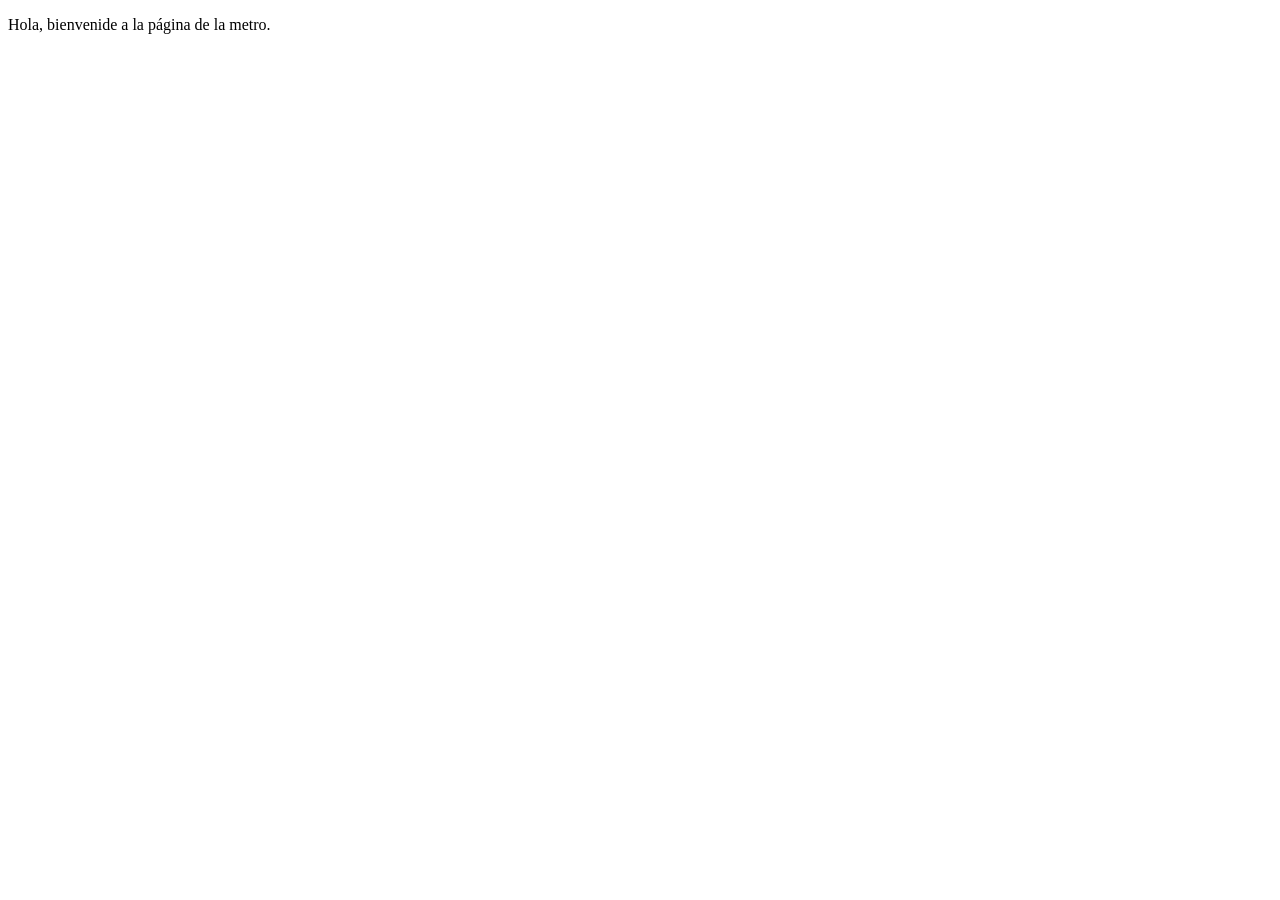
==== index.html @ 47b51e3b "primera prueba web" ====
<!DOCTYPE html>
<html lang="es">

<head>
    <meta charset="UTF-8">
    <meta name="viewport" content="width=device-width, initial-scale=1.0">
    <title>la metro</title>
</head>

<body>
<p>Hola, bienvenide a la página de la metro.</p>
</body>

</html>
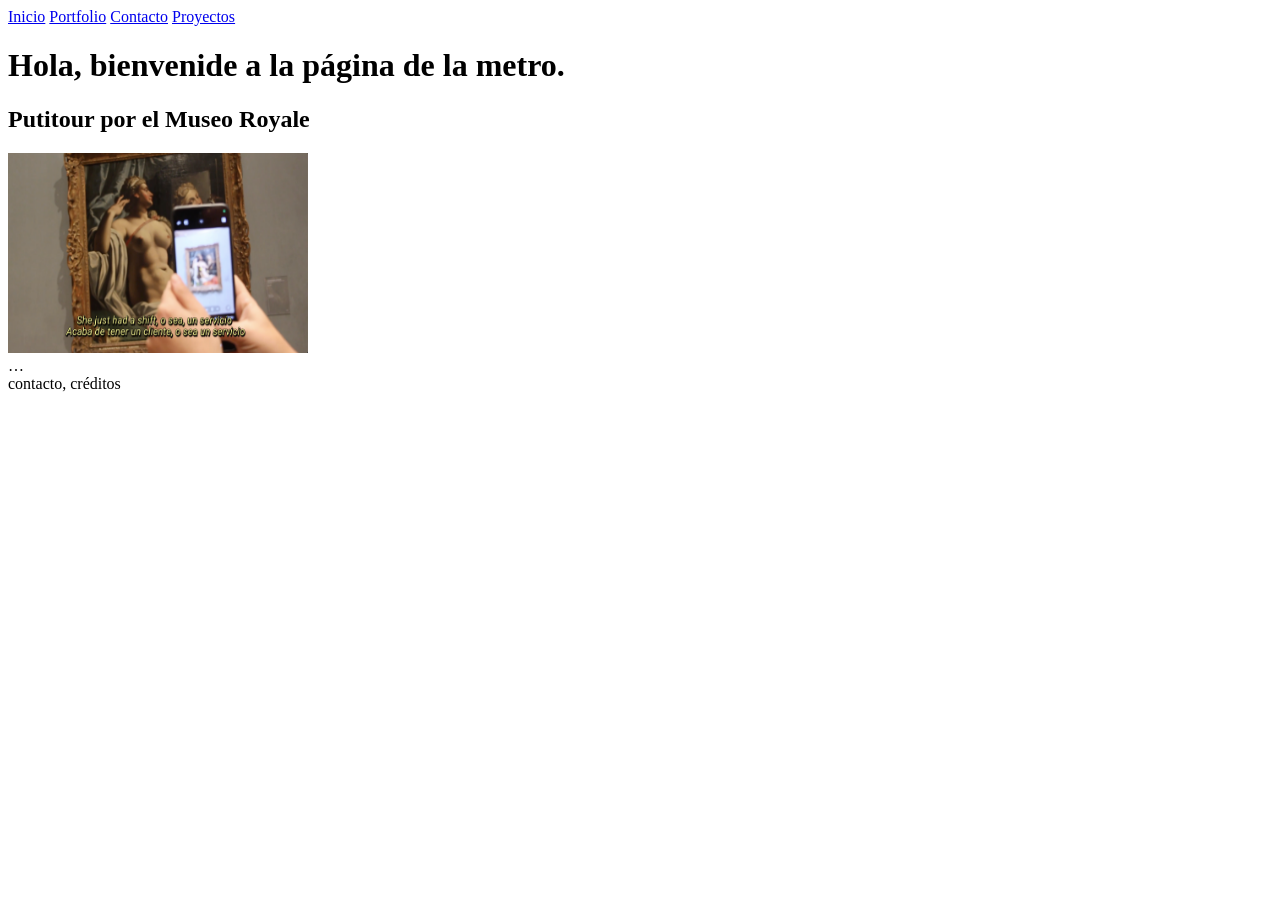
==== commit 15a50e96: "basic" ====
--- a/index.html
+++ b/index.html
@@ -8,7 +8,22 @@
 </head>
 
 <body>
-<p>Hola, bienvenide a la página de la metro.</p>
+    <header> 
+        <nav>
+            <a href="index.html">Inicio</a>
+            <a href="portfolio.html">Portfolio</a>
+            <a href="contacto.html">Contacto</a>
+            <a href="proyectos.html">Proyectos</a>
+        </nav>
+    </header>
+    <main>
+        <h1>Hola, bienvenide a la página de la metro.</h1>
+        <article>
+            <h2>Putitour por el Museo Royale</h2>
+            <img src="img/putitour.png" alt="putitour" width="300" height="200">
+        </article>
+    </main>
+    <footer> … </footer> contacto, créditos
 </body>
 
 </html>
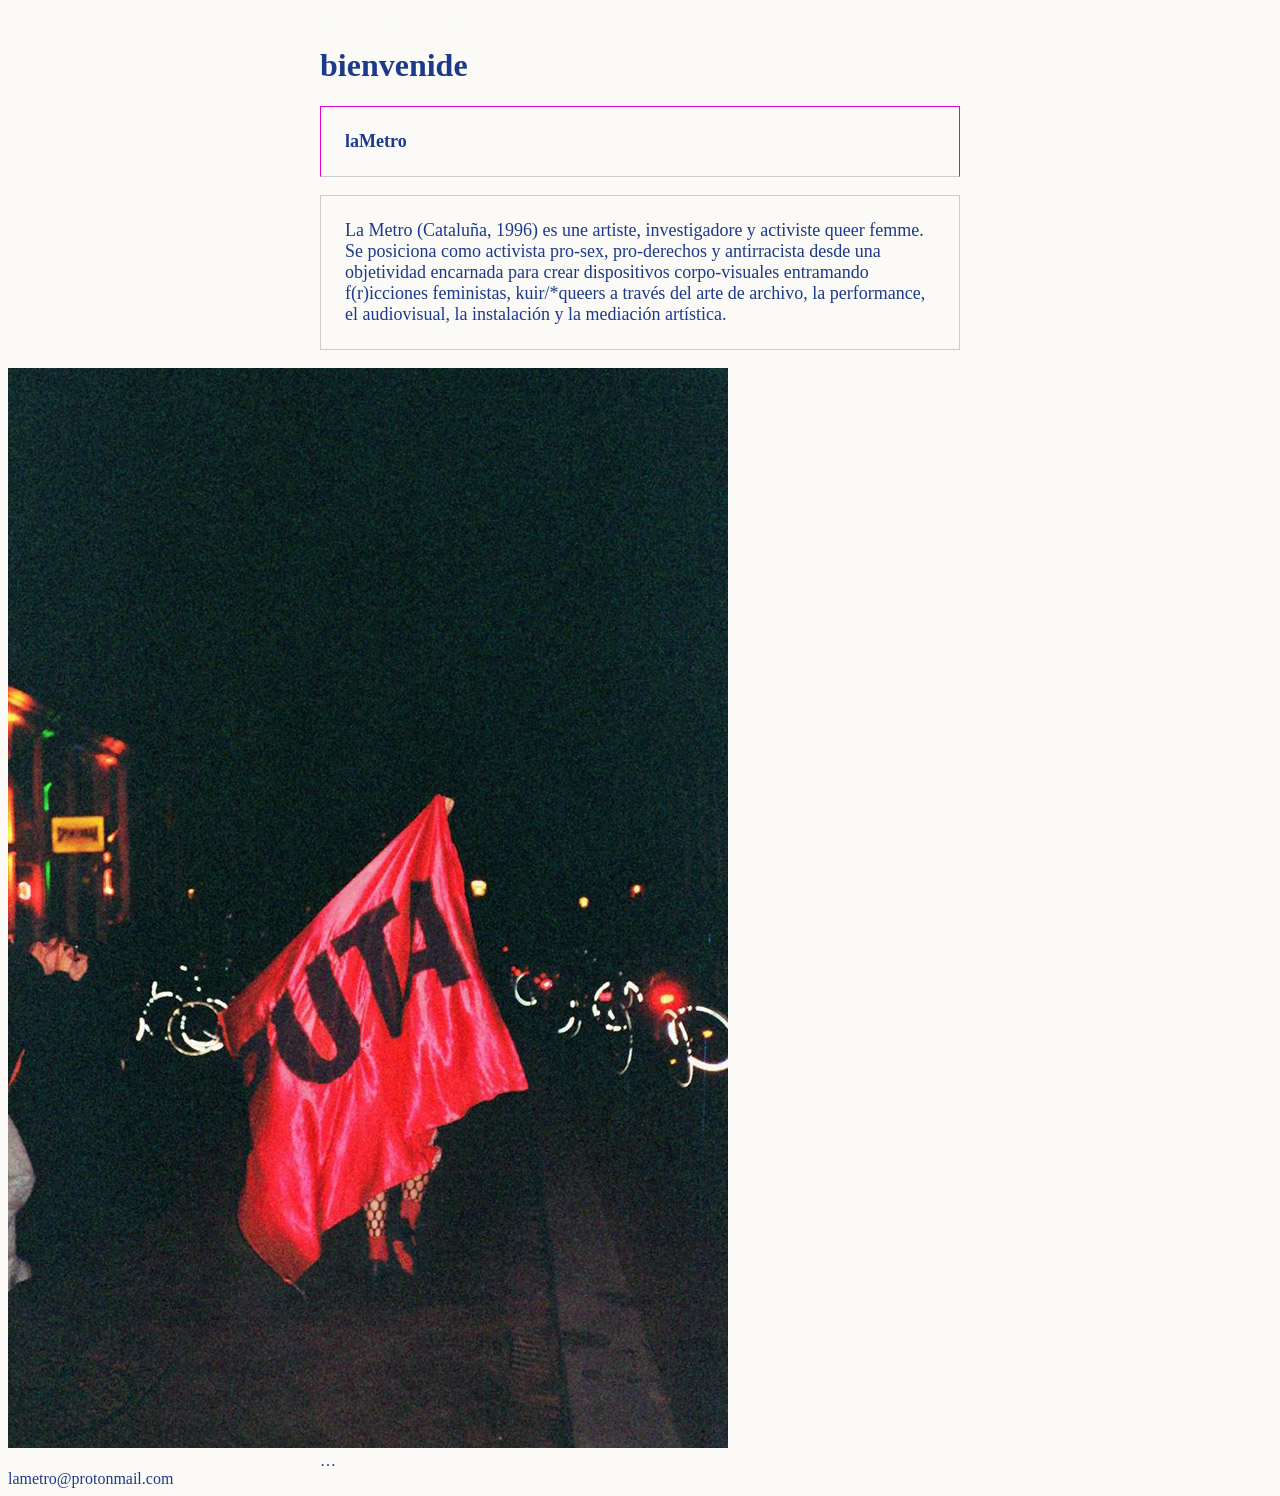
==== commit 8ecfe8ec: "css" ====
--- a/index.html
+++ b/index.html
@@ -5,6 +5,8 @@
     <meta charset="UTF-8">
     <meta name="viewport" content="width=device-width, initial-scale=1.0">
     <title>la metro</title>
+    <link rel="stylesheet" href="estilo.css">
+    
 </head>
 
 <body>
@@ -13,17 +15,19 @@
             <a href="index.html">Inicio</a>
             <a href="portfolio.html">Portfolio</a>
             <a href="contacto.html">Contacto</a>
-            <a href="proyectos.html">Proyectos</a>
+            <a class="enlaces" href="proyectos.html">Proyectos</a>
         </nav>
     </header>
     <main>
-        <h1>Hola, bienvenide a la página de la metro.</h1>
+        <h1>bienvenide</h1>
         <article>
-            <h2>Putitour por el Museo Royale</h2>
-            <img src="img/putitour.png" alt="putitour" width="300" height="200">
+            <h2>laMetro</h2>
+            <p>La Metro (Cataluña, 1996) es une artiste, investigadore y activiste queer femme. Se posiciona como activista pro-sex, pro-derechos y antirracista desde una objetividad encarnada para crear dispositivos corpo-visuales entramando f(r)icciones feministas, kuir/*queers a través del arte de archivo, la performance, el audiovisual, la instalación y la mediación artística. </p>
+           
         </article>
     </main>
-    <footer> … </footer> contacto, créditos
+     <img class="destacado" src="img/LaMetro1.jpeg" alt="puta_flag">
+    <footer> … </footer> lametro@protonmail.com
 </body>
 
 </html>
--- a/estilo.css
+++ b/estilo.css
@@ -0,0 +1,42 @@
+* {
+    box-sizing: border-box;
+}
+
+body {
+    background-color: #fbfaf6;
+    color: #1b3a8a;
+}
+
+a:hover {
+    color: #ff4fa3
+}
+
+h2 {
+    background-color: hsla(0, 33%, 98%, 0.455);
+    font-size: 18px;
+    padding: 24px;
+    border: 1px solid #e300d4;
+    border-bottom: 1px solid #ccc;
+}
+
+nav a {
+    color: rgb(250, 249, 249);
+}
+
+p {
+    font-size: 18px;
+    padding: 24px;
+    border: 1px solid #ccc;
+    border-bottom: 1px solid #ccc;
+}
+
+header,
+main,
+footer {
+    max-width: 640px;
+    margin: 0 auto;
+}
+
+.destacado {
+  margin: 0;
+}
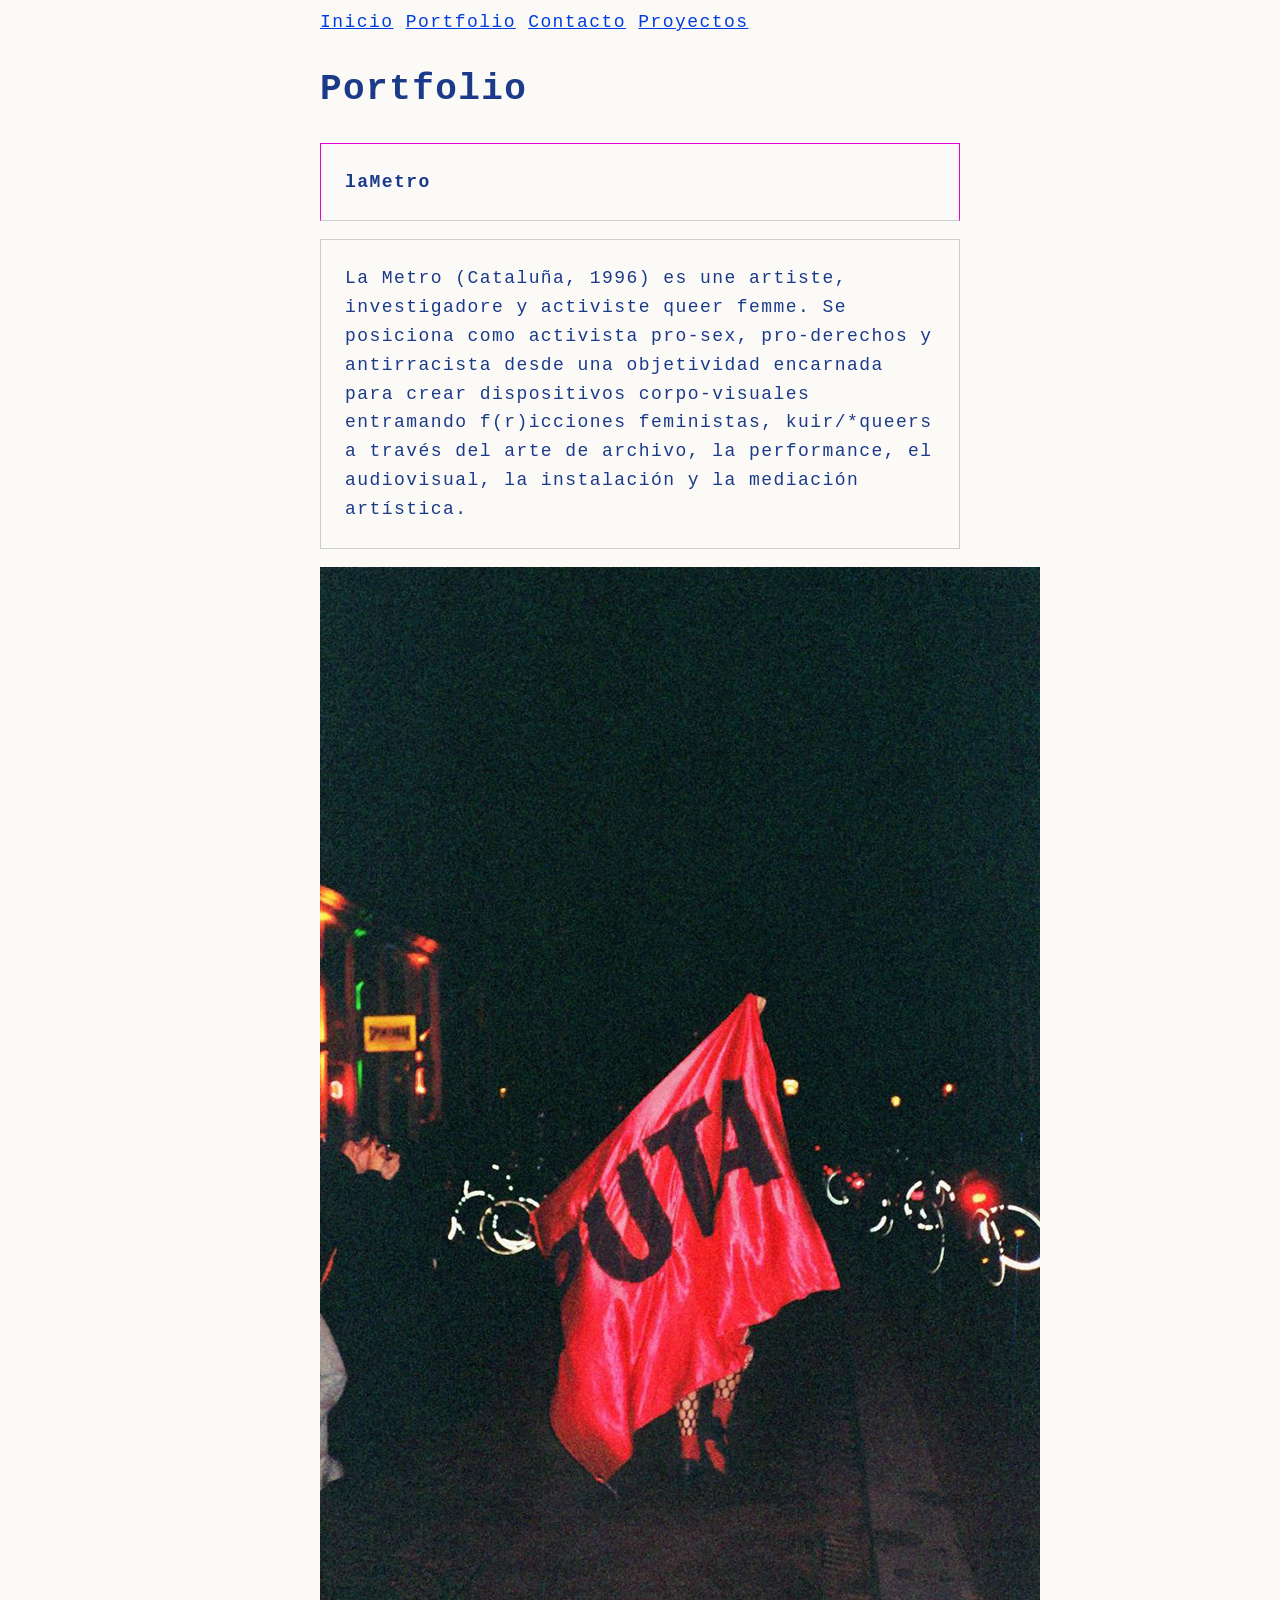
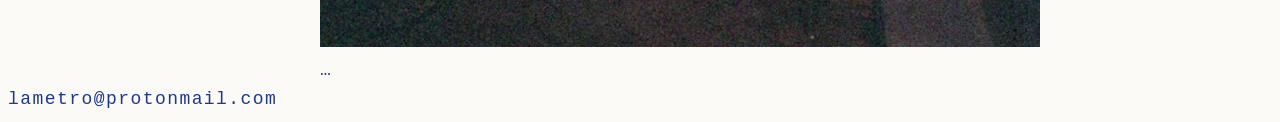
==== commit 2d813b26: "css2" ====
--- a/index.html
+++ b/index.html
@@ -19,14 +19,14 @@
         </nav>
     </header>
     <main>
-        <h1>bienvenide</h1>
+        <h1>Portfolio</h1>
         <article>
             <h2>laMetro</h2>
             <p>La Metro (Cataluña, 1996) es une artiste, investigadore y activiste queer femme. Se posiciona como activista pro-sex, pro-derechos y antirracista desde una objetividad encarnada para crear dispositivos corpo-visuales entramando f(r)icciones feministas, kuir/*queers a través del arte de archivo, la performance, el audiovisual, la instalación y la mediación artística. </p>
-           
+           <img src="img/LaMetro1.jpeg" alt="puta_flag">
         </article>
     </main>
-     <img class="destacado" src="img/LaMetro1.jpeg" alt="puta_flag">
+     
     <footer> … </footer> lametro@protonmail.com
 </body>
 
--- a/estilo.css
+++ b/estilo.css
@@ -5,6 +5,11 @@
 body {
     background-color: #fbfaf6;
     color: #1b3a8a;
+    font-family: 'Courier New', Courier, monospace;
+font-size: 18px;
+line-height: 1.6;
+letter-spacing: 0.08em;
+text-decoration: none;
 }
 
 a:hover {
@@ -20,7 +25,7 @@
 }
 
 nav a {
-    color: rgb(250, 249, 249);
+    color: #023de0;
 }
 
 p {
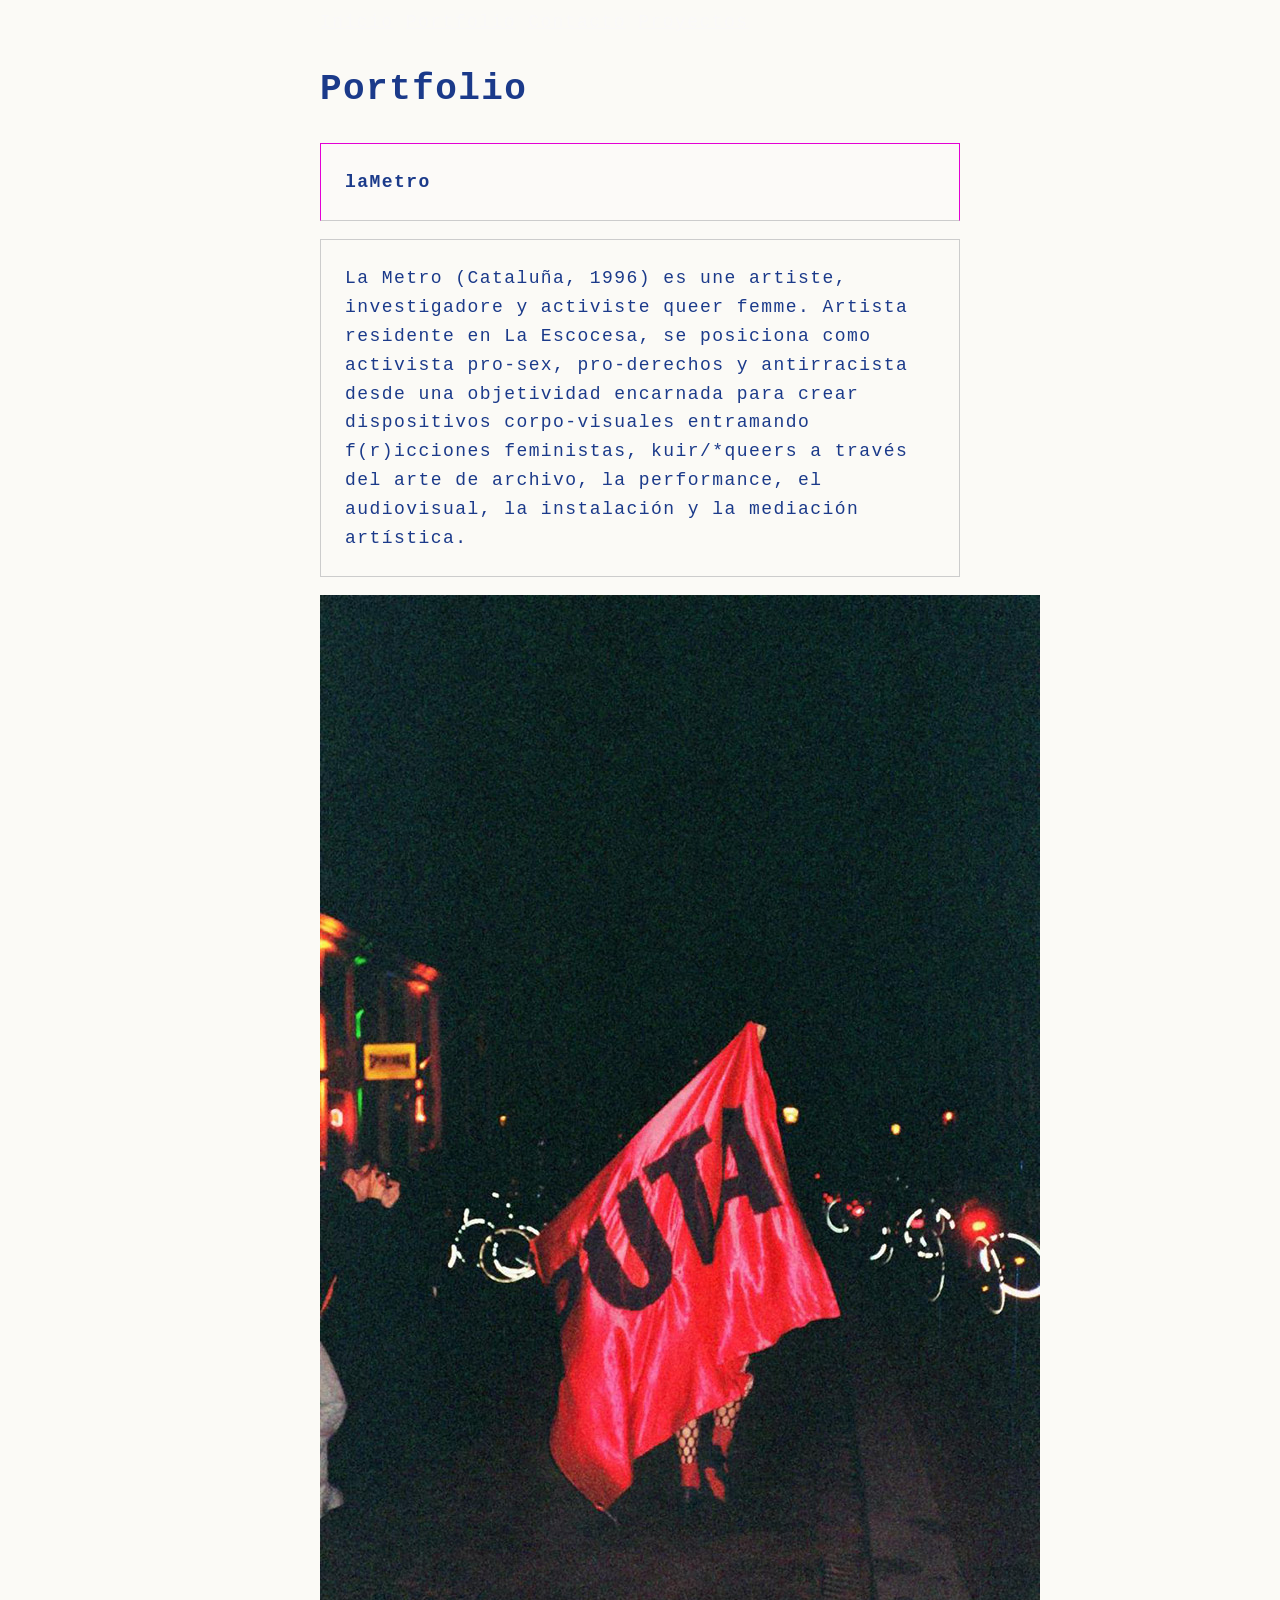
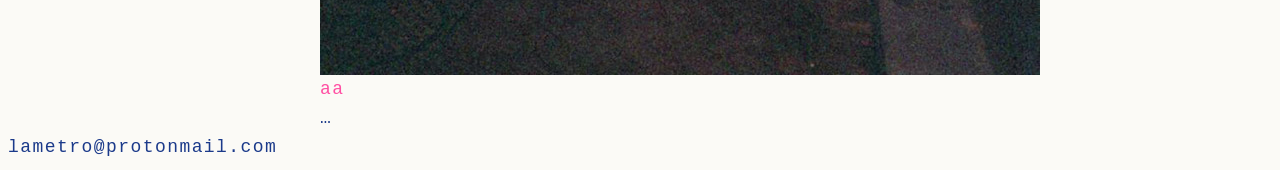
==== commit 597cc593: "color3" ====
--- a/index.html
+++ b/index.html
@@ -6,11 +6,11 @@
     <meta name="viewport" content="width=device-width, initial-scale=1.0">
     <title>la metro</title>
     <link rel="stylesheet" href="estilo.css">
-    
+
 </head>
 
 <body>
-    <header> 
+    <header>
         <nav>
             <a href="index.html">Inicio</a>
             <a href="portfolio.html">Portfolio</a>
@@ -22,11 +22,18 @@
         <h1>Portfolio</h1>
         <article>
             <h2>laMetro</h2>
-            <p>La Metro (Cataluña, 1996) es une artiste, investigadore y activiste queer femme. Se posiciona como activista pro-sex, pro-derechos y antirracista desde una objetividad encarnada para crear dispositivos corpo-visuales entramando f(r)icciones feministas, kuir/*queers a través del arte de archivo, la performance, el audiovisual, la instalación y la mediación artística. </p>
-           <img src="img/LaMetro1.jpeg" alt="puta_flag">
+            <p>La Metro (Cataluña, 1996) es une artiste, investigadore y activiste queer femme. Artista residente en La
+                Escocesa, se posiciona como activista pro-sex, pro-derechos y antirracista desde una objetividad
+                encarnada para crear dispositivos corpo-visuales entramando f(r)icciones feministas, kuir/*queers a
+                través del arte de archivo, la performance, el audiovisual, la instalación y la mediación artística.
+            </p>
+            <div class="tinte">
+                <img src="img/LaMetro1.jpeg" alt="puta_flag"> aa
+            </div>
+
         </article>
     </main>
-     
+
     <footer> … </footer> lametro@protonmail.com
 </body>
 
--- a/estilo.css
+++ b/estilo.css
@@ -25,7 +25,7 @@
 }
 
 nav a {
-    color: #023de0;
+    color: lch(98% 0.35 17.58);
 }
 
 p {
@@ -44,4 +44,18 @@
 
 .destacado {
   margin: 0;
+}
+
+.tinte {
+    color: #ff4fa3;
+    display: inline-block;
+}
+
+.tinte img {
+   display: block;
+   transition: opacity 0.3s;
+}
+
+.tinte:hover img {
+   opacity: 0.5;
 }
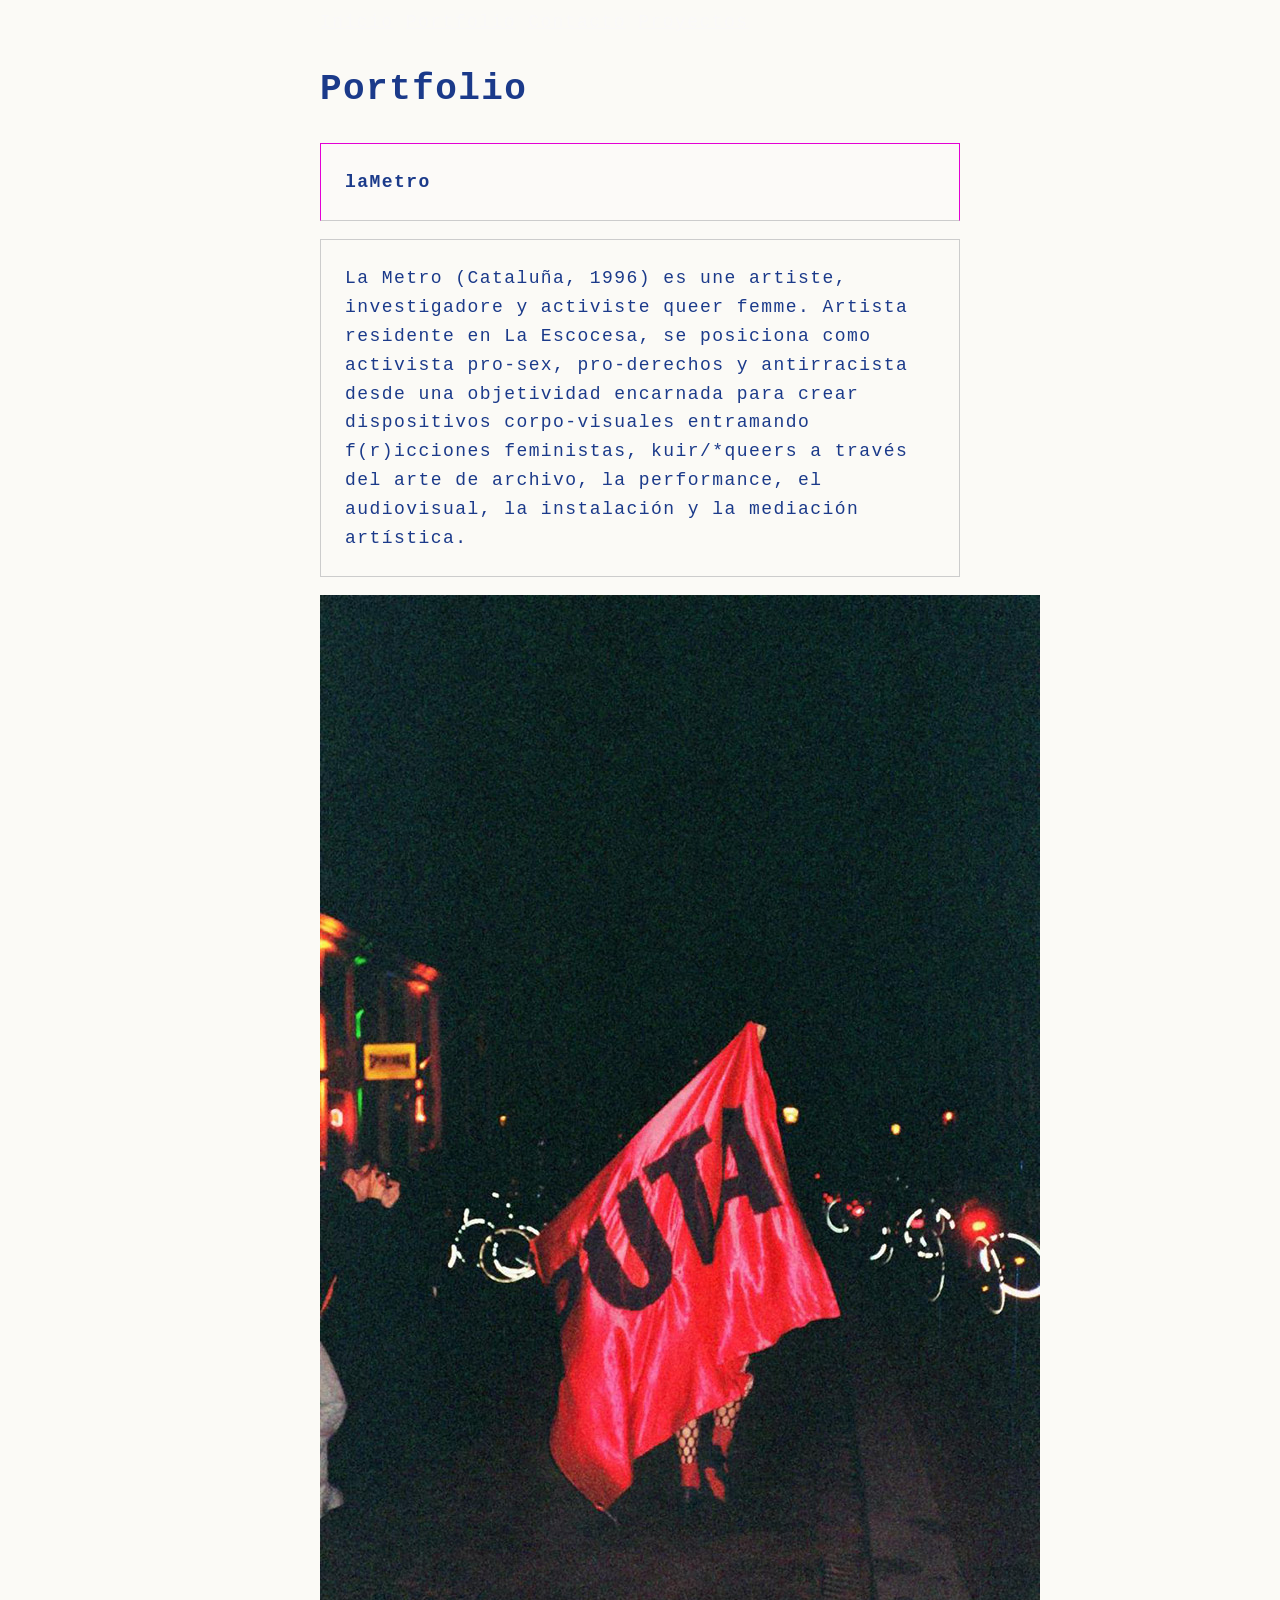
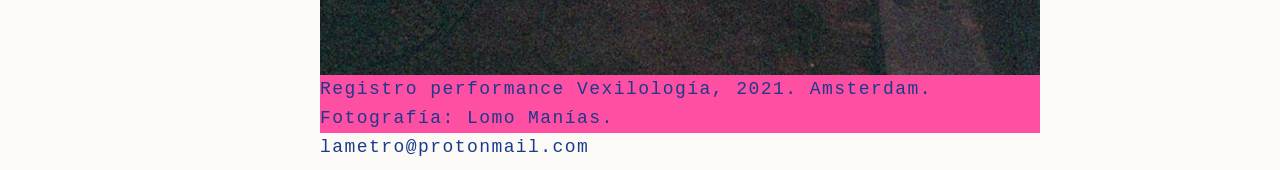
==== commit c79d8fec: "CSS3" ====
--- a/index.html
+++ b/index.html
@@ -28,13 +28,13 @@
                 través del arte de archivo, la performance, el audiovisual, la instalación y la mediación artística.
             </p>
             <div class="tinte">
-                <img src="img/LaMetro1.jpeg" alt="puta_flag"> aa
+                <img src="img/LaMetro1.jpeg" alt="puta_flag"> Registro performance Vexilología, 2021. Amsterdam. Fotografía: Lomo Manías.
             </div>
 
         </article>
     </main>
 
-    <footer> … </footer> lametro@protonmail.com
+    <footer> lametro@protonmail.com </footer> 
 </body>
 
 </html>
--- a/estilo.css
+++ b/estilo.css
@@ -47,15 +47,19 @@
 }
 
 .tinte {
-    color: #ff4fa3;
+    background: #ff4fa3;
     display: inline-block;
+    
 }
 
 .tinte img {
+    
    display: block;
    transition: opacity 0.3s;
+   
 }
 
 .tinte:hover img {
+
    opacity: 0.5;
 }
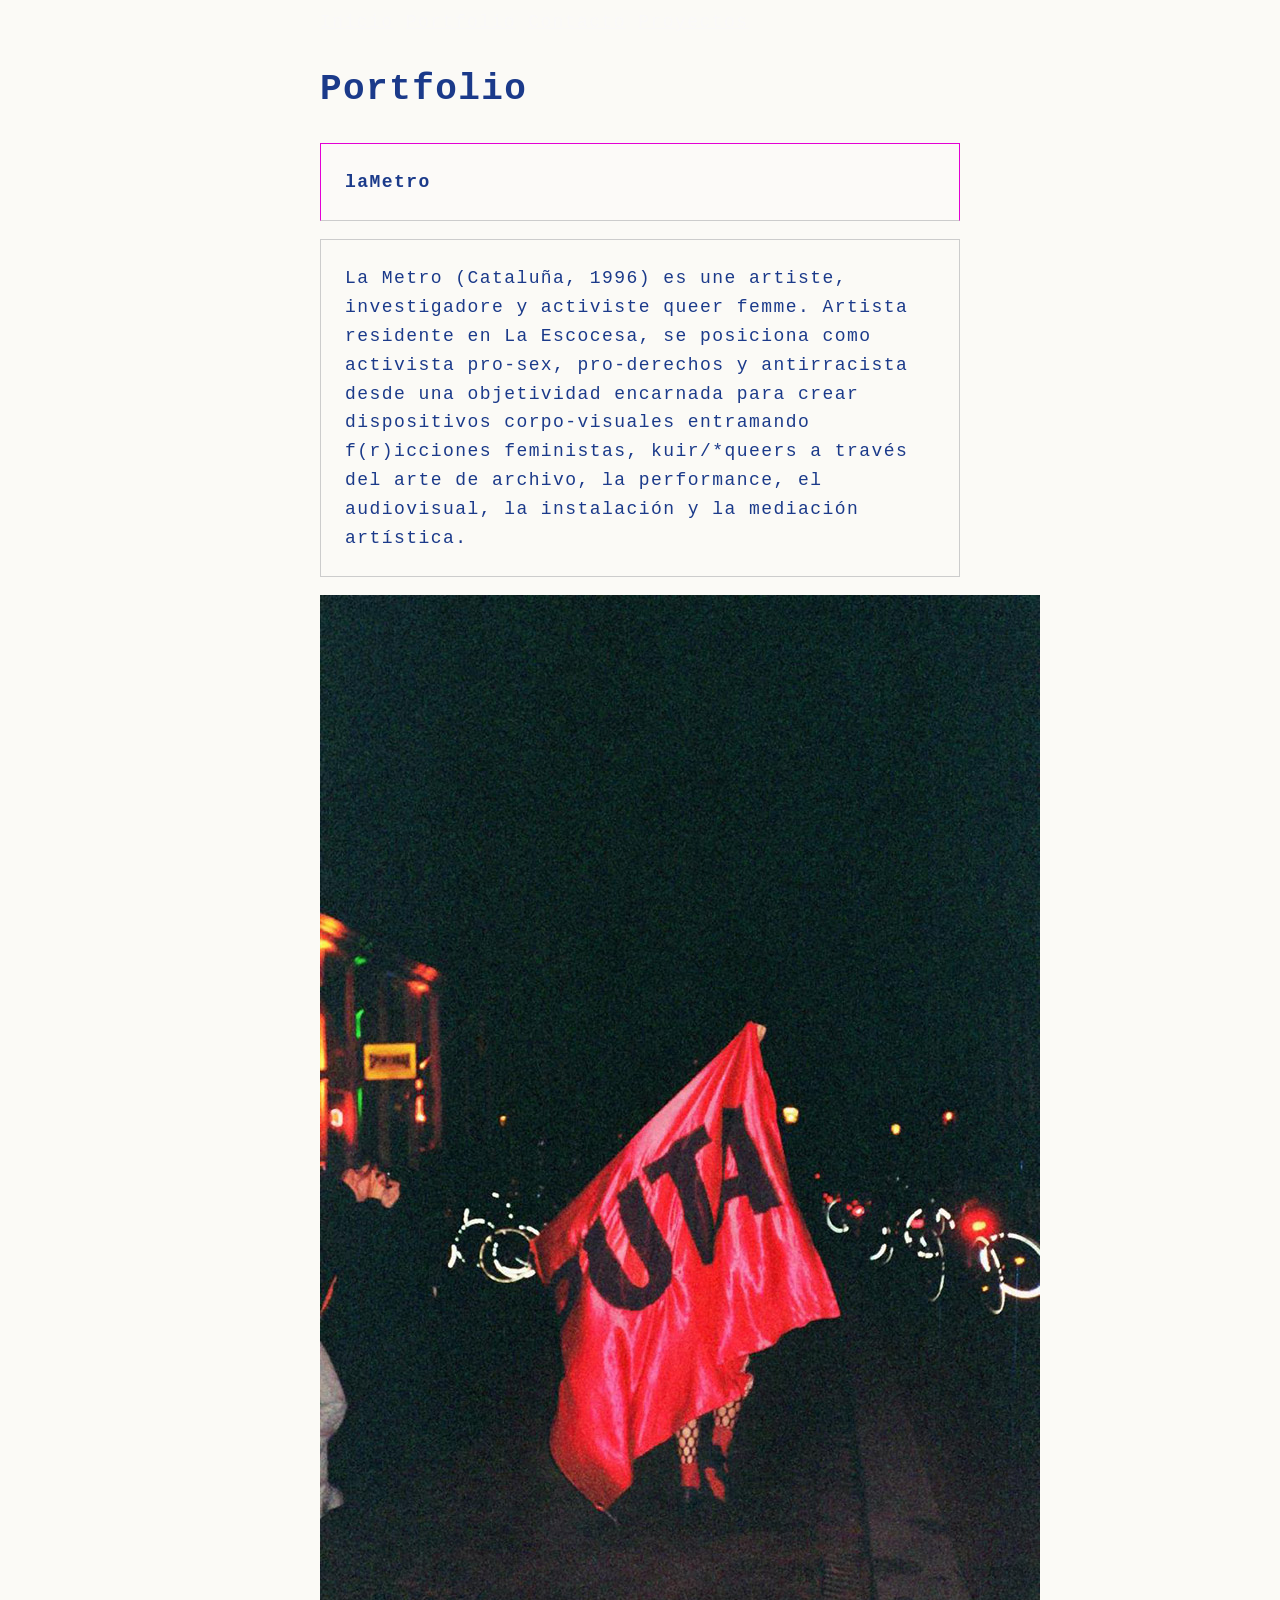
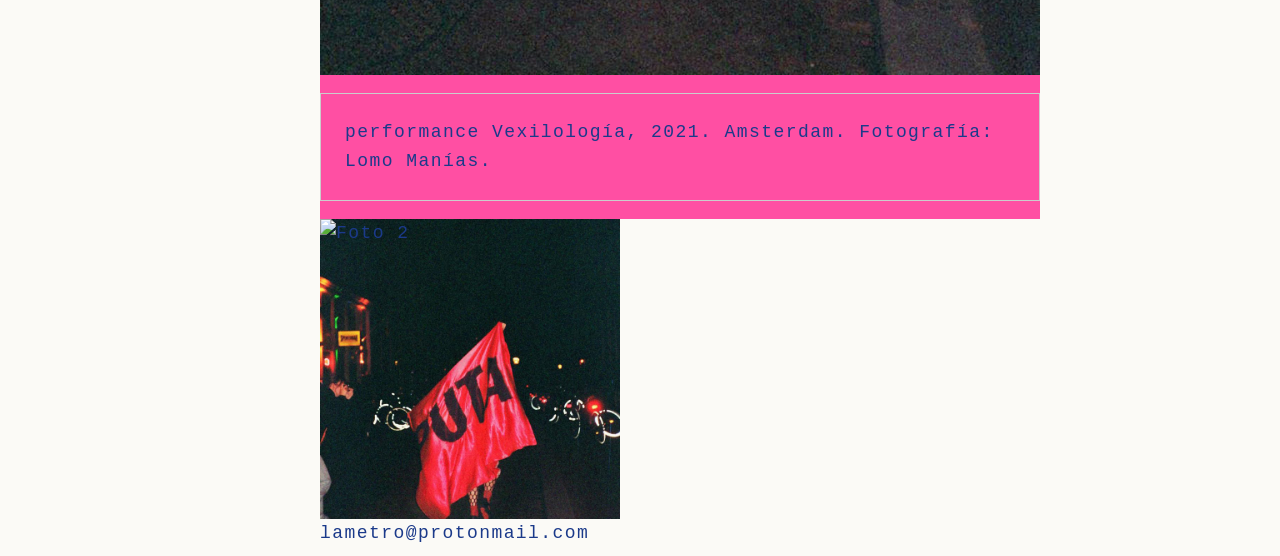
==== commit 9893b4a5: "aa" ====
--- a/index.html
+++ b/index.html
@@ -28,9 +28,13 @@
                 través del arte de archivo, la performance, el audiovisual, la instalación y la mediación artística.
             </p>
             <div class="tinte">
-                <img src="img/LaMetro1.jpeg" alt="puta_flag"> Registro performance Vexilología, 2021. Amsterdam. Fotografía: Lomo Manías.
+                <img src="img/LaMetro1.jpeg" alt="puta_flag"> 
+                <p>performance Vexilología, 2021. Amsterdam. Fotografía: Lomo Manías.</p>
             </div>
-
+ <div class="foto">
+    <img class="normal" src="img/LaMetro1.jpeg" alt="Foto 1">
+    <img class="hover" src="img/peça2.jpg" alt="Foto 2">
+  </div>
         </article>
     </main>
 
--- a/estilo.css
+++ b/estilo.css
@@ -62,4 +62,29 @@
 .tinte:hover img {
 
    opacity: 0.5;
-}+}
+
+.foto {
+  position: relative;
+  width: 300px;
+  height: 300px;
+}
+
+.foto img {
+  position: absolute;
+  top: 0;
+  left: 0;
+  width: 100%;
+  height: 100%;
+  object-fit: cover;
+  transition: opacity 0.4s ease;
+
+  .foto .hover {
+  opacity: 0;
+}
+.foto:hover .hover {
+  opacity: 1;
+
+  .foto:hover .normal {
+  opacity: 0;
+}
